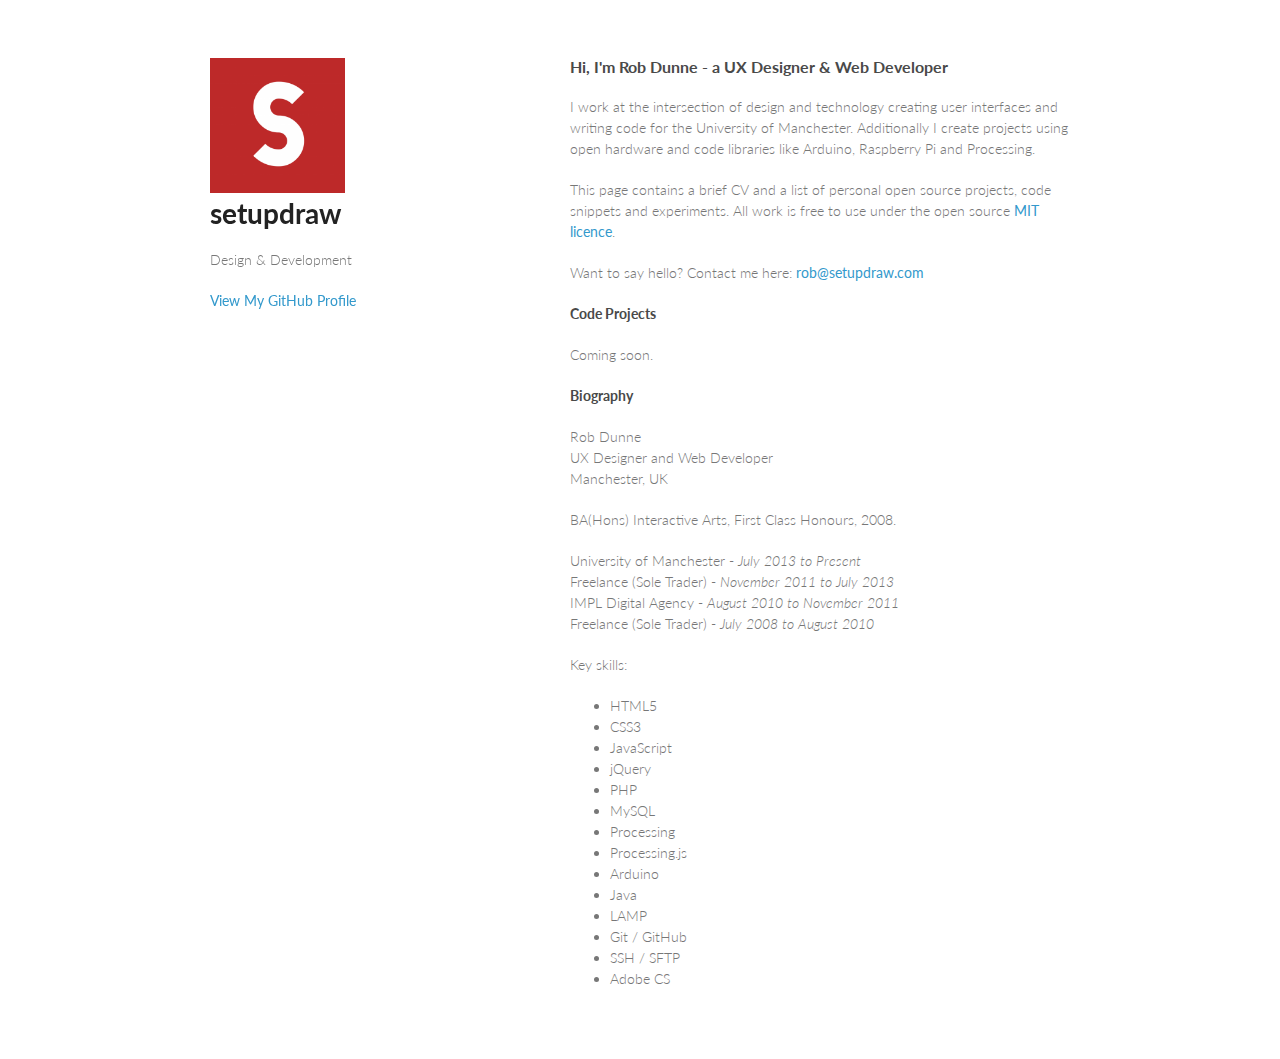
==== test.html @ 65e4c140 "Test page" ====
<!doctype html>
<html>
  <head>
    <meta charset="utf-8">
    <meta http-equiv="X-UA-Compatible" content="chrome=1">
    <title>setupdraw | design & development</title>

    <link rel="stylesheet" href="stylesheets/styles.css">
    <link rel="stylesheet" href="stylesheets/pygment_trac.css">
    <meta name="viewport" content="width=device-width, initial-scale=1, user-scalable=no">
    <!--[if lt IE 9]>
    <script src="//html5shiv.googlecode.com/svn/trunk/html5.js"></script>
    <![endif]-->
    
    <link rel="shortcut icon" href="images/favicon.ico">
  </head>
  <body>
    <div class="wrapper">
      <header>
      	<img src="images/sd.png" alt="setupdraw icon">
        <h1>setupdraw</h1>
        <p>Design &amp; Development</p>


        <p class="view"><a href="https://github.com/setupdraw">View My GitHub Profile</a></p>

      </header>
      <section>
        <h3>
<a name="hi-im-rob---a-ux-designer--web-developer" class="anchor" href="#hi-im-rob---a-ux-designer--web-developer"><span class="octicon octicon-link"></span></a>Hi, I'm Rob Dunne - a UX Designer &amp; Web Developer</h3>

<p>I work at the intersection of design and technology creating user interfaces and writing code for the University of Manchester. Additionally I create projects using open hardware and code libraries like Arduino, Raspberry Pi and Processing.</p>

<p>This page contains a brief CV and a list of personal open source projects, code snippets and experiments. All work is free to use under the open source <a href="http://www.tldrlegal.com/license/mit-license" target="_blank">MIT licence</a>.</p>

<p>Want to say hello? Contact me here: <a href="mailto:rob@setupdraw.com">rob@setupdraw.com</a></p>

<h4>Code Projects</h4>

<p>Coming soon.</p>

<!--
<h4>Design Projects</h4>

<p>Coming soon.</p>
-->

<h4>Biography</h4>

<p>Rob Dunne<br>UX Designer and Web Developer<br>Manchester, UK</p>
<p>BA(Hons) Interactive Arts, First Class Honours, 2008.</p>

<p>
University of Manchester - <cite>July 2013 to Present</cite><br>
Freelance (Sole Trader) - <cite>November 2011 to July 2013</cite><br>
IMPL Digital Agency - <cite>August 2010 to November 2011 </cite><br>
Freelance (Sole Trader) - <cite>July 2008 to August 2010 </cite><br>
</p>

<p>Key skills:
  <ul>
    <li>HTML5</li>
    <li>CSS3</li>
    <li>JavaScript</li>
    <li>jQuery</li>
    <li>PHP</li>
    <li>MySQL</li>
    <li>Processing</li>
    <li>Processing.js</li>
    <li>Arduino</li>
    <li>Java</li>
    <li>LAMP</li>
    <li>Git / GitHub</li>
    <li>SSH / SFTP</li>
    <li>Adobe CS</li>
  </ul>
</p>

</section>
      <footer>
        <!--<p><small>Hosted on GitHub Pages &mdash; Theme by <a href="https://github.com/orderedlist">orderedlist</a></small></p>
        -->
      </footer>
    </div>
    <script src="javascripts/scale.fix.js"></script>
              <script type="text/javascript">
            var gaJsHost = (("https:" == document.location.protocol) ? "https://ssl." : "http://www.");
            document.write(unescape("%3Cscript src='" + gaJsHost + "google-analytics.com/ga.js' type='text/javascript'%3E%3C/script%3E"));
          </script>
          <script type="text/javascript">
            try {
              var pageTracker = _gat._getTracker("UA-19517729-1");
            pageTracker._trackPageview();
            } catch(err) {}
          </script>

  </body>
</html>
---- stylesheets/styles.css ----
@import url(https://fonts.googleapis.com/css?family=Lato:300italic,700italic,300,700);

body {
  padding:50px;
  font:14px/1.5 Lato, "Helvetica Neue", Helvetica, Arial, sans-serif;
  color:#777;
  font-weight:300;
}

h1, h2, h3, h4, h5, h6 {
  color:#222;
  margin:0 0 20px;
}

p, ul, ol, table, pre, dl {
  margin:0 0 20px;
}

h1, h2, h3 {
  line-height:1.1;
}

h1 {
  font-size:28px;
}

h2 {
  color:#393939;
}

h3, h4, h5, h6 {
  color:#494949;
}

a {
  color:#39c;
  font-weight:400;
  text-decoration:none;
}

a small {
  font-size:11px;
  color:#777;
  margin-top:-0.6em;
  display:block;
}

.wrapper {
  width:860px;
  margin:0 auto;
}

blockquote {
  border-left:1px solid #e5e5e5;
  margin:0;
  padding:0 0 0 20px;
  font-style:italic;
}

code, pre {
  font-family:Monaco, Bitstream Vera Sans Mono, Lucida Console, Terminal;
  color:#333;
  font-size:12px;
}

pre {
  padding:8px 15px;
  background: #f8f8f8;  
  border-radius:5px;
  border:1px solid #e5e5e5;
  overflow-x: auto;
}

table {
  width:100%;
  border-collapse:collapse;
}

th, td {
  text-align:left;
  padding:5px 10px;
  border-bottom:1px solid #e5e5e5;
}

dt {
  color:#444;
  font-weight:700;
}

th {
  color:#444;
}

img {
  max-width:100%;
}

header {
  width:270px;
  float:left;
  position:fixed;
}

header img {
	width:50%;
}

header ul {
  list-style:none;
  height:40px;
  
  padding:0;
  
  background: #eee;
  background: -moz-linear-gradient(top, #f8f8f8 0%, #dddddd 100%);
  background: -webkit-gradient(linear, left top, left bottom, color-stop(0%,#f8f8f8), color-stop(100%,#dddddd));
  background: -webkit-linear-gradient(top, #f8f8f8 0%,#dddddd 100%);
  background: -o-linear-gradient(top, #f8f8f8 0%,#dddddd 100%);
  background: -ms-linear-gradient(top, #f8f8f8 0%,#dddddd 100%);
  background: linear-gradient(top, #f8f8f8 0%,#dddddd 100%);
  
  border-radius:5px;
  border:1px solid #d2d2d2;
  box-shadow:inset #fff 0 1px 0, inset rgba(0,0,0,0.03) 0 -1px 0;
  width:270px;
}

header li {
  width:89px;
  float:left;
  border-right:1px solid #d2d2d2;
  height:40px;
}

header ul a {
  line-height:1;
  font-size:11px;
  color:#999;
  display:block;
  text-align:center;
  padding-top:6px;
  height:40px;
}

strong {
  color:#222;
  font-weight:700;
}

header ul li + li {
  width:88px;
  border-left:1px solid #fff;
}

header ul li + li + li {
  border-right:none;
  width:89px;
}

header ul a strong {
  font-size:14px;
  display:block;
  color:#222;
}

section {
  width:500px;
  float:right;
  padding-bottom:50px;
}

small {
  font-size:11px;
}

hr {
  border:0;
  background:#e5e5e5;
  height:1px;
  margin:0 0 20px;
}

footer {
  width:270px;
  float:left;
  position:fixed;
  bottom:50px;
}

@media print, screen and (max-width: 960px) {
  
  div.wrapper {
    width:auto;
    margin:0;
  }
  
  header, section, footer {
    float:none;
    position:static;
    width:auto;
  }
  
  header {
    padding-right:320px;
  }
  
  section {
    border:1px solid #e5e5e5;
    border-width:1px 0;
    padding:20px 0;
    margin:0 0 20px;
  }
  
  header a small {
    display:inline;
  }
  
  header ul {
    position:absolute;
    right:50px;
    top:52px;
  }
}

@media print, screen and (max-width: 720px) {
  body {
    word-wrap:break-word;
  }
  
  header {
    padding:0;
  }
  
  header ul, header p.view {
    position:static;
  }
  
  pre, code {
    word-wrap:normal;
  }
}

@media print, screen and (max-width: 480px) {
  body {
    padding:15px;
  }
  
  header ul {
    display:none;
  }
}

@media print {
  body {
    padding:0.4in;
    font-size:12pt;
    color:#444;
  }
}
---- stylesheets/pygment_trac.css ----
.highlight  { background: #ffffff; }
.highlight .c { color: #999988; font-style: italic } /* Comment */
.highlight .err { color: #a61717; background-color: #e3d2d2 } /* Error */
.highlight .k { font-weight: bold } /* Keyword */
.highlight .o { font-weight: bold } /* Operator */
.highlight .cm { color: #999988; font-style: italic } /* Comment.Multiline */
.highlight .cp { color: #999999; font-weight: bold } /* Comment.Preproc */
.highlight .c1 { color: #999988; font-style: italic } /* Comment.Single */
.highlight .cs { color: #999999; font-weight: bold; font-style: italic } /* Comment.Special */
.highlight .gd { color: #000000; background-color: #ffdddd } /* Generic.Deleted */
.highlight .gd .x { color: #000000; background-color: #ffaaaa } /* Generic.Deleted.Specific */
.highlight .ge { font-style: italic } /* Generic.Emph */
.highlight .gr { color: #aa0000 } /* Generic.Error */
.highlight .gh { color: #999999 } /* Generic.Heading */
.highlight .gi { color: #000000; background-color: #ddffdd } /* Generic.Inserted */
.highlight .gi .x { color: #000000; background-color: #aaffaa } /* Generic.Inserted.Specific */
.highlight .go { color: #888888 } /* Generic.Output */
.highlight .gp { color: #555555 } /* Generic.Prompt */
.highlight .gs { font-weight: bold } /* Generic.Strong */
.highlight .gu { color: #800080; font-weight: bold; } /* Generic.Subheading */
.highlight .gt { color: #aa0000 } /* Generic.Traceback */
.highlight .kc { font-weight: bold } /* Keyword.Constant */
.highlight .kd { font-weight: bold } /* Keyword.Declaration */
.highlight .kn { font-weight: bold } /* Keyword.Namespace */
.highlight .kp { font-weight: bold } /* Keyword.Pseudo */
.highlight .kr { font-weight: bold } /* Keyword.Reserved */
.highlight .kt { color: #445588; font-weight: bold } /* Keyword.Type */
.highlight .m { color: #009999 } /* Literal.Number */
.highlight .s { color: #d14 } /* Literal.String */
.highlight .na { color: #008080 } /* Name.Attribute */
.highlight .nb { color: #0086B3 } /* Name.Builtin */
.highlight .nc { color: #445588; font-weight: bold } /* Name.Class */
.highlight .no { color: #008080 } /* Name.Constant */
.highlight .ni { color: #800080 } /* Name.Entity */
.highlight .ne { color: #990000; font-weight: bold } /* Name.Exception */
.highlight .nf { color: #990000; font-weight: bold } /* Name.Function */
.highlight .nn { color: #555555 } /* Name.Namespace */
.highlight .nt { color: #000080 } /* Name.Tag */
.highlight .nv { color: #008080 } /* Name.Variable */
.highlight .ow { font-weight: bold } /* Operator.Word */
.highlight .w { color: #bbbbbb } /* Text.Whitespace */
.highlight .mf { color: #009999 } /* Literal.Number.Float */
.highlight .mh { color: #009999 } /* Literal.Number.Hex */
.highlight .mi { color: #009999 } /* Literal.Number.Integer */
.highlight .mo { color: #009999 } /* Literal.Number.Oct */
.highlight .sb { color: #d14 } /* Literal.String.Backtick */
.highlight .sc { color: #d14 } /* Literal.String.Char */
.highlight .sd { color: #d14 } /* Literal.String.Doc */
.highlight .s2 { color: #d14 } /* Literal.String.Double */
.highlight .se { color: #d14 } /* Literal.String.Escape */
.highlight .sh { color: #d14 } /* Literal.String.Heredoc */
.highlight .si { color: #d14 } /* Literal.String.Interpol */
.highlight .sx { color: #d14 } /* Literal.String.Other */
.highlight .sr { color: #009926 } /* Literal.String.Regex */
.highlight .s1 { color: #d14 } /* Literal.String.Single */
.highlight .ss { color: #990073 } /* Literal.String.Symbol */
.highlight .bp { color: #999999 } /* Name.Builtin.Pseudo */
.highlight .vc { color: #008080 } /* Name.Variable.Class */
.highlight .vg { color: #008080 } /* Name.Variable.Global */
.highlight .vi { color: #008080 } /* Name.Variable.Instance */
.highlight .il { color: #009999 } /* Literal.Number.Integer.Long */

.type-csharp .highlight .k { color: #0000FF }
.type-csharp .highlight .kt { color: #0000FF }
.type-csharp .highlight .nf { color: #000000; font-weight: normal }
.type-csharp .highlight .nc { color: #2B91AF }
.type-csharp .highlight .nn { color: #000000 }
.type-csharp .highlight .s { color: #A31515 }
.type-csharp .highlight .sc { color: #A31515 }
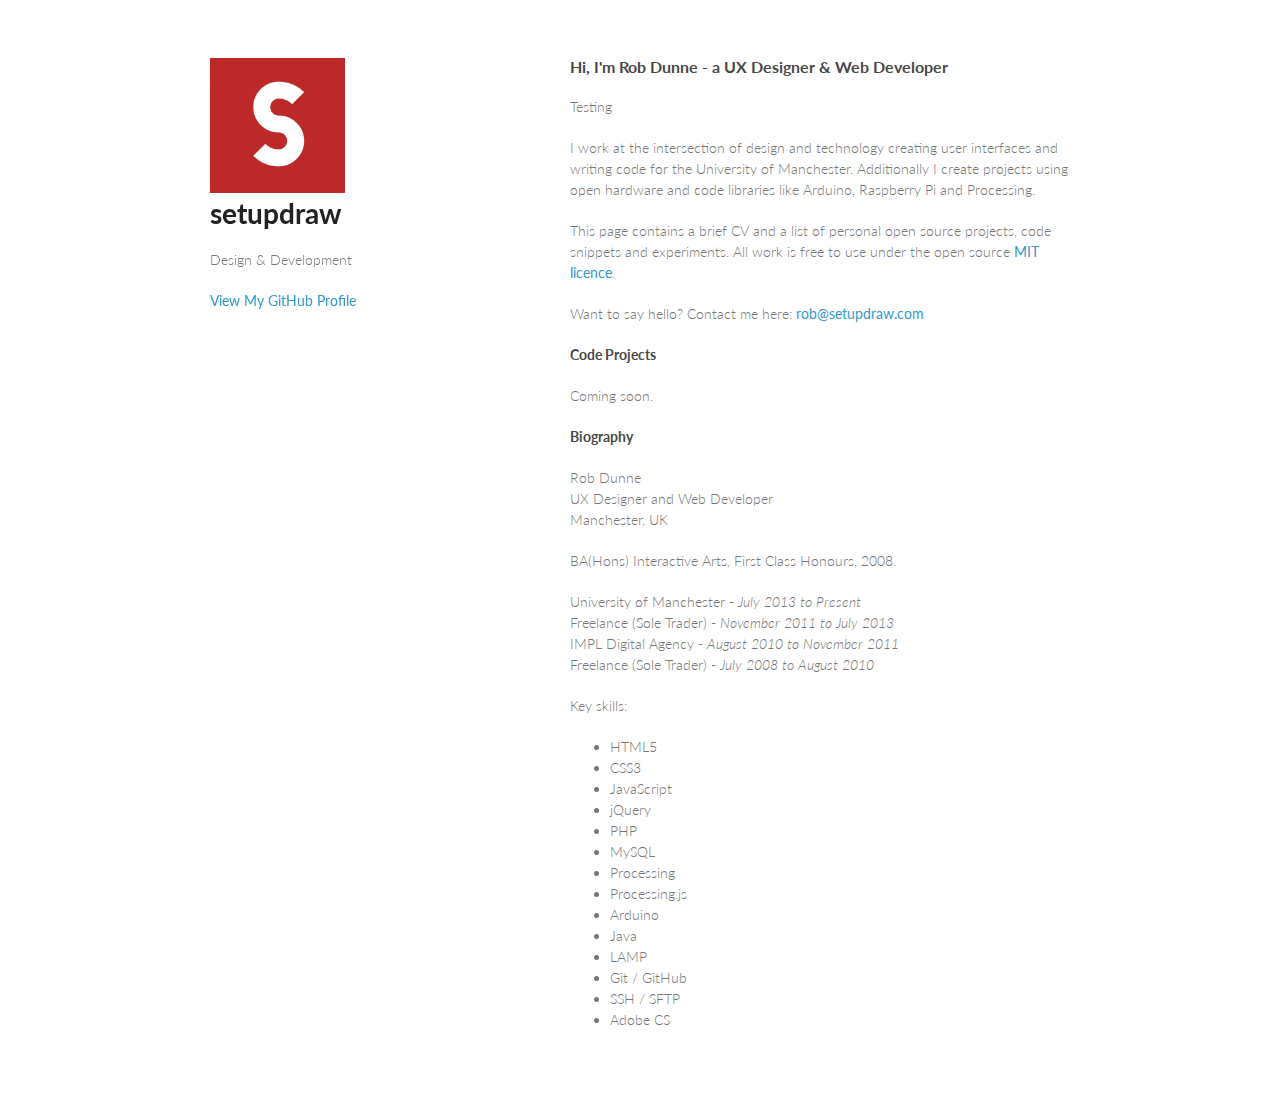
==== commit 7a331932: "Test page" ====
--- a/test.html
+++ b/test.html
@@ -28,6 +28,8 @@
       <section>
         <h3>
 <a name="hi-im-rob---a-ux-designer--web-developer" class="anchor" href="#hi-im-rob---a-ux-designer--web-developer"><span class="octicon octicon-link"></span></a>Hi, I'm Rob Dunne - a UX Designer &amp; Web Developer</h3>
+
+<p>Testing</p>
 
 <p>I work at the intersection of design and technology creating user interfaces and writing code for the University of Manchester. Additionally I create projects using open hardware and code libraries like Arduino, Raspberry Pi and Processing.</p>
 
